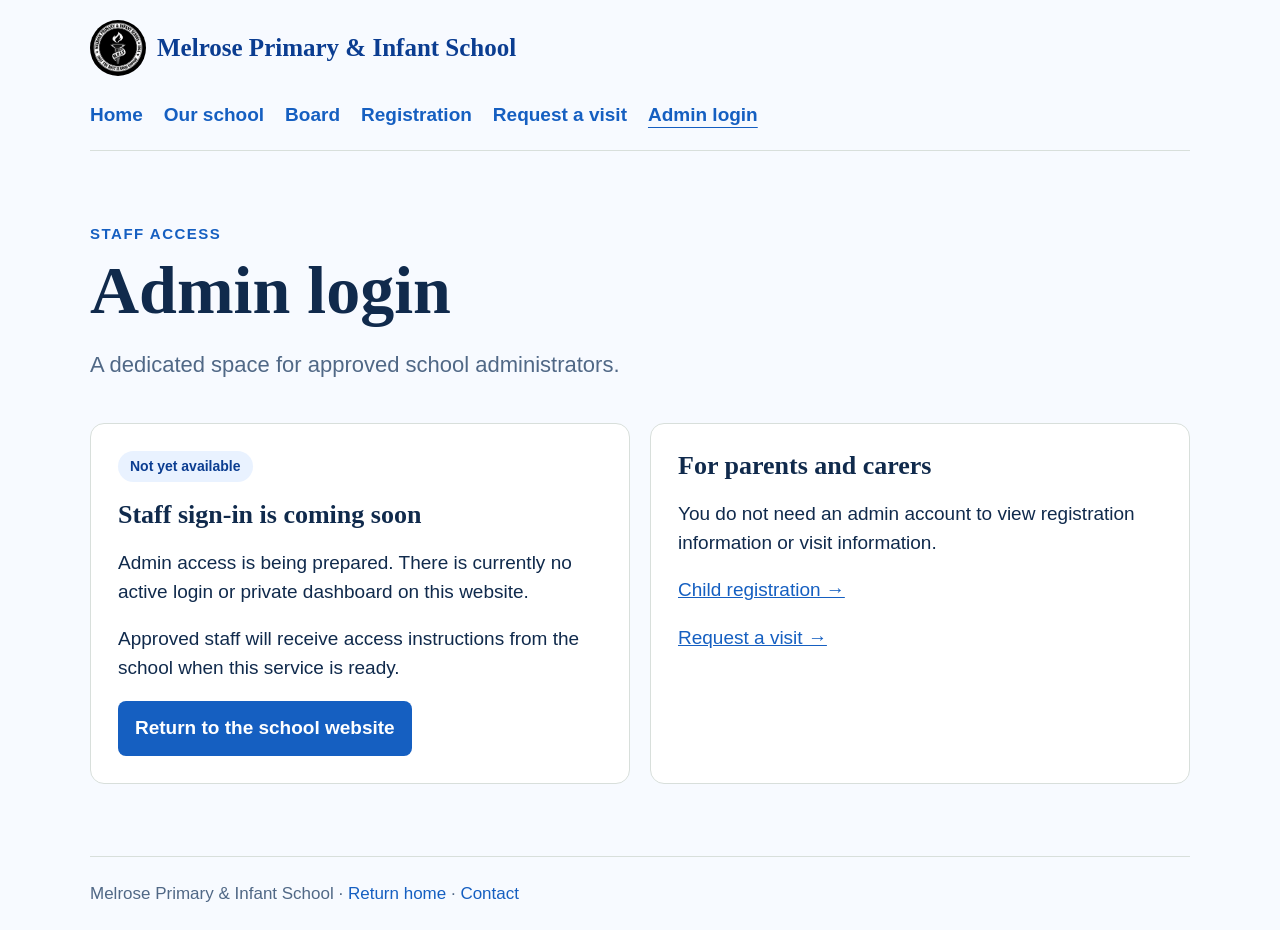
==== admin.html @ a360704c "Add registration, admin access and visit booking information pages" ====
<!doctype html><html lang="en"><head><meta charset="utf-8"><meta name="viewport" content="width=device-width,initial-scale=1"><title>Admin login | Melrose</title><link rel="stylesheet" href="school-pages.css"></head><body><header><a href="index.html"><img src="melrose-crest.png" alt="Melrose school crest">Melrose Primary &amp; Infant School</a><nav aria-label="Main navigation"><a href="index.html">Home</a><a href="school.html">Our school</a><a href="board.html">Board</a><a href="registration.html">Registration</a><a href="visit.html">Request a visit</a><a href="admin.html" aria-current="page">Admin login</a></nav></header><main><p class="label">Staff access</p><h1>Admin login</h1><p class="lead">A dedicated space for approved school administrators.</p>
<section class="list"><article><span class="status">Not yet available</span><h2>Staff sign-in is coming soon</h2><p>Admin access is being prepared. There is currently no active login or private dashboard on this website.</p><p>Approved staff will receive access instructions from the school when this service is ready.</p><a class="button" href="index.html">Return to the school website</a></article><article><h2>For parents and carers</h2><p>You do not need an admin account to view registration information or visit information.</p><p><a href="registration.html">Child registration →</a></p><p><a href="visit.html">Request a visit →</a></p></article></section></main><footer>Melrose Primary &amp; Infant School · <a href="index.html">Return home</a> · <a href="contact.html">Contact</a></footer></body></html>
---- school-pages.css ----
:root{--n:#0b3d91;--g:#155fc1;--m:#e9f2ff;--y:#ffd429;--c:#f7faff;--t:#102a4c}*{box-sizing:border-box}img{max-width:100%;height:auto}body{margin:0;overflow-x:hidden;background:var(--c);color:var(--t);font:19px/1.5 Arial,sans-serif}header,main,footer{width:min(1100px,calc(100% - 40px));margin:auto}header{min-height:104px;display:flex;align-items:center;justify-content:space-between;gap:25px;border-bottom:1px solid #d8dfdb;font-weight:700}header>a{font:700 25px Georgia;color:var(--n);display:flex;align-items:center;gap:11px;text-decoration:none}header img{width:56px;height:56px;border-radius:50%;object-fit:contain;background:#000}nav{display:flex;gap:21px}nav a,footer a{color:var(--g);text-decoration:none}main{padding:72px 0}.label{color:var(--g);text-transform:uppercase;letter-spacing:.1em;font-size:15px;font-weight:700;margin:0}h1{font:700 clamp(43px,6vw,68px)/1.05 Georgia;margin:10px 0 15px}.lead{font-size:22px;max-width:680px;color:#506886}.list{display:grid;grid-template-columns:repeat(2,1fr);gap:20px;margin-top:42px}.list article{background:#fff;border:1px solid #d8dfdb;border-radius:14px;padding:27px}.list h2{font:700 26px Georgia;margin:0}.button{display:inline-block;background:var(--g);color:#fff;padding:13px 17px;border-radius:8px;text-decoration:none;font-weight:700}.gallery{display:grid;grid-template-columns:repeat(3,1fr);gap:18px;margin-top:40px}.gallery figure{height:240px;margin:0;border-radius:15px;display:grid;place-items:center;position:relative;overflow:hidden}.gallery span{font-size:76px}.gallery img{width:130px;height:130px;object-fit:contain;border-radius:50%;background:#000}.gallery figcaption{position:absolute;bottom:0;width:100%;padding:13px;background:#0b3d91dd;color:#fff;font-weight:700}.green{background:#d8e9ff}.gold{background:#f7d991}.blue{background:#cfe3ff}.coral{background:#f4c2ac}.navy{background:#102a4c}.mint{background:#edf5ff}.note{color:#506886}footer{border-top:1px solid #d8dfdb;padding:24px 0;color:#506886;font-size:17px}@media(max-width:700px){header{padding:15px 0;display:block}header>a{margin-bottom:14px}nav{flex-wrap:wrap;gap:10px 18px}.list,.gallery{grid-template-columns:1fr}.gallery figure{height:210px}}

header{flex-wrap:wrap;padding:20px 0}nav{flex-wrap:wrap;gap:10px 21px}nav a[aria-current=page]{text-decoration:underline;text-underline-offset:6px}.status{display:inline-block;background:var(--m);color:var(--n);border-radius:30px;padding:5px 12px;font-size:14px;font-weight:700;margin-bottom:18px}a:focus-visible{outline:3px solid var(--g);outline-offset:5px}.list article>p>a{color:var(--g)}
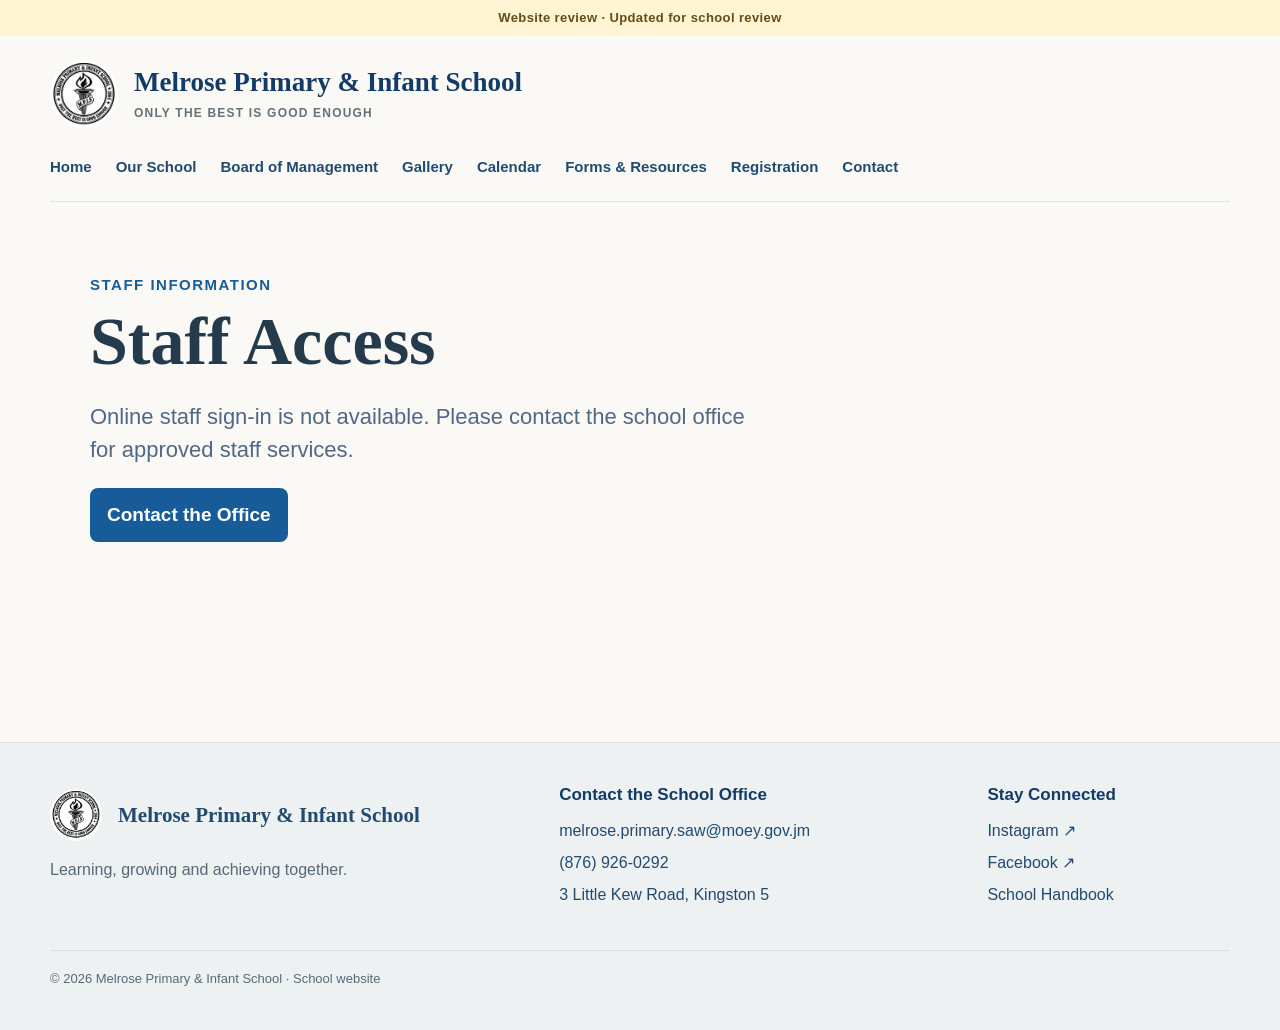
==== commit 93f1107f: "Refresh school branding, leadership, parent resources and gallery for review Lighten the palette; st" ====
--- a/admin.html
+++ b/admin.html
@@ -1,2 +1 @@
-<!doctype html><html lang="en"><head><meta charset="utf-8"><meta name="viewport" content="width=device-width,initial-scale=1"><title>Admin login | Melrose</title><link rel="stylesheet" href="school-pages.css"></head><body><header><a href="index.html"><img src="melrose-crest.png" alt="Melrose school crest">Melrose Primary &amp; Infant School</a><nav aria-label="Main navigation"><a href="index.html">Home</a><a href="school.html">Our school</a><a href="board.html">Board</a><a href="registration.html">Registration</a><a href="visit.html">Request a visit</a><a href="admin.html" aria-current="page">Admin login</a></nav></header><main><p class="label">Staff access</p><h1>Admin login</h1><p class="lead">A dedicated space for approved school administrators.</p>
-<section class="list"><article><span class="status">Not yet available</span><h2>Staff sign-in is coming soon</h2><p>Admin access is being prepared. There is currently no active login or private dashboard on this website.</p><p>Approved staff will receive access instructions from the school when this service is ready.</p><a class="button" href="index.html">Return to the school website</a></article><article><h2>For parents and carers</h2><p>You do not need an admin account to view registration information or visit information.</p><p><a href="registration.html">Child registration →</a></p><p><a href="visit.html">Request a visit →</a></p></article></section></main><footer>Melrose Primary &amp; Infant School · <a href="index.html">Return home</a> · <a href="contact.html">Contact</a></footer></body></html>+<!doctype html><html lang="en"><head><meta charset="utf-8"><meta name="viewport" content="width=device-width,initial-scale=1"><title>Admin login | Melrose</title><link rel="stylesheet" href="school-pages.css"><link rel="stylesheet" href="review.css"><script src="review.js" defer></script></head><body><div class="staging-notice">Website review · Updated for school review</div><header class="review-header"><a class="school-brand" href="index.html"><img src="melrose-crest.png" alt="Melrose Primary &amp; Infant School crest"><span>Melrose Primary &amp; Infant School<small>Only the best is good enough</small></span></a><nav aria-label="Main navigation"><a href="index.html">Home</a><a href="school.html">Our School</a><a href="board.html">Board of Management</a><a href="gallery.html">Gallery</a><a href="calendar.html">Calendar</a><a href="forms.html">Forms & Resources</a><a href="registration.html">Registration</a><a href="contact.html">Contact</a></nav></header><main><p class="label">Staff Information</p><h1>Staff Access</h1><p class="lead">Online staff sign-in is not available. Please contact the school office for approved staff services.</p><a class="button" href="contact.html">Contact the Office</a></main><footer class="review-footer"><div><a class="school-brand" href="index.html"><img src="melrose-crest.png" alt="School crest"><strong>Melrose Primary &amp; Infant School</strong></a><p>Learning, growing and achieving together.</p></div><div><h2>Contact the School Office</h2><a href="mailto:melrose.primary.saw@moey.gov.jm">melrose.primary.saw@moey.gov.jm</a><a href="tel:+18769260292">(876) 926-0292</a><a href="https://www.google.com/maps/search/?api=1&amp;query=3+Little+Kew+Road+Kingston+5+Jamaica" target="_blank" rel="noopener noreferrer">3 Little Kew Road, Kingston 5</a></div><div><h2>Stay Connected</h2><a href="https://www.instagram.com/melroseprimaryinfant/" target="_blank" rel="noopener noreferrer">Instagram ↗</a><a href="https://www.facebook.com/profile.php?id=61595158891442" target="_blank" rel="noopener noreferrer">Facebook ↗</a><a href="forms.html#handbook">School Handbook</a></div><p class="footer-note">© 2026 Melrose Primary &amp; Infant School · School website</p></footer></body></html>
--- a/review.css
+++ b/review.css
@@ -0,0 +1,9 @@
+:root{--n:#123b68;--g:#175b98;--m:#edf3f8;--y:#f4cd52;--c:#faf9f6;--t:#253a4b;--u:#576978;--l:#dde4e8}
+body{background:#faf9f6!important;color:var(--t)}a{overflow-wrap:anywhere}button,a.button,.btn{transition:background .2s,transform .2s}a.button:hover,.btn:hover{transform:translateY(-2px)}a:focus-visible,button:focus-visible{outline:3px solid #175b98;outline-offset:5px}body>main{min-height:60vh}.staging-notice{padding:9px 20px;background:#fff4d4;color:#654d16;text-align:center;font:600 13px/1.4 Arial,sans-serif;letter-spacing:.03em}
+.review-header{max-width:1180px;width:calc(100% - 44px);margin:auto;padding:24px 0 18px;display:block;border-bottom:1px solid #dde4e8}.school-brand{display:flex;align-items:center;gap:16px;color:#123b68;text-decoration:none;font:700 27px/1.15 Georgia,serif}.school-brand img{width:68px;height:68px;object-fit:contain;background:white!important;border-radius:50%;flex-shrink:0}.school-brand small{display:block;font:600 12px/1.4 Arial,sans-serif;letter-spacing:.1em;text-transform:uppercase;margin-top:7px;color:#65717a}.review-header nav{display:flex;flex-wrap:wrap;gap:10px 24px;margin-top:24px;font:600 15px/1.5 Arial,sans-serif}.review-header nav a{color:#224a70;padding:4px 0}.review-header nav a[aria-current]{text-decoration:underline;text-underline-offset:7px}
+.review-footer{width:100%;max-width:none;background:#edf1f2!important;border-top:1px solid #dde4e8;color:#253a4b!important;padding:40px max(22px,calc((100vw - 1180px)/2));display:grid;grid-template-columns:1.2fr 1fr .6fr;gap:24px;font:16px/1.6 Arial,sans-serif}.review-footer .school-brand{font-size:21px}.review-footer .school-brand img{width:52px;height:52px}.review-footer h2{font:700 17px/1.4 Arial;margin:0 0 12px;letter-spacing:0;color:#123b68}.review-footer a{display:block;color:#224a70!important;text-decoration:none;margin:6px 0}.review-footer a.school-brand{display:flex}.review-footer p{color:#576978!important}.footer-note{grid-column:1/-1;border-top:1px solid #d5dfe2;padding-top:18px;font-size:13px;margin-bottom:0}.review-note{background:#fff5db;border-left:4px solid #dfb442;padding:16px 20px;font:16px/1.6 Arial}.board-roster{margin:52px 0}.board-roster h3{font:700 23px Georgia;margin:0}.board-roster>h2,.purpose-title{font:700 34px Georgia;margin-top:45px}.board-roster .list{margin-top:20px}
+.top{background:#eef2f5!important;color:#123b68!important}.hero.united-welcome{background:linear-gradient(115deg,#f5f5ef,#edf3f5 70%,#fff9e8)!important;color:#123b68!important;border-bottom:1px solid #e1e5e4!important}.hero.united-welcome h2{color:#31627d!important}.hero.united-welcome .welcome-copy>p{color:#4a6477!important}.hero.united-welcome .k,.hero.united-welcome .crest-motto{color:#4c687a!important}.welcome-crest img{background:#fff!important;box-shadow:0 12px 32px #24445b16!important}.united-welcome::before{border-color:#f4cd5222!important}.hero.united-welcome .btn:not(.gold){background:#175b98!important;color:white!important}.quick{background:#fff!important;color:#123b68!important;border-bottom:1px solid #dde4e8}.quick .w{gap:20px;padding:26px 0}.quick b{background:#f6ebc9!important}.crestbox{background:#eef2f4!important;border:1px solid #dde4e8}.crestbox img{background:white!important;box-shadow:none!important;width:210px;height:210px}.band{background:#f0f2ee!important;color:#123b68!important}.band .k{color:#4f6d79!important}.band p{color:#526673!important}.signup{background:#fff7df!important}.resource-shortcuts{display:grid;gap:12px}.resource-shortcuts a{display:block;background:white;padding:18px;border:1px solid #dce2df;border-radius:9px;color:#123b68;font-weight:700}.resource-shortcuts span{display:block;color:#6b726d;font-size:14px;font-weight:400;margin-top:4px}.newsletter-request p{font-size:15px;line-height:1.6;color:#596575}.newsletter-request .btn{background:#175b98;color:#fff}.welcome h2{font-size:clamp(34px,4vw,48px)}.news{gap:22px}.news .item{padding:20px 0}.news .date{background:#f1f4f5}.term-summary{background:#fff;border:1px solid #dde4e8;border-radius:14px;padding:25px 30px;margin:32px 0}.term-summary h2{font:700 27px Georgia;margin-top:0}.term-summary li{margin:10px 0}.term-summary p{font-size:15px;color:#576978}
+.gallery{grid-template-columns:repeat(auto-fit,minmax(270px,370px));gap:28px}.gallery .album-tile{height:330px!important;box-shadow:0 8px 26px #24445b12;border:8px solid white!important;border-radius:16px!important;background:#fff!important}.gallery .album-tile img{border-radius:8px!important;object-position:center 38%;transition:transform .3s}.gallery .album-tile:hover img{transform:scale(1.03)}.gallery .album-tile span{background:#fff!important;color:#123b68!important;border-top:1px solid #e0e5e7;padding:18px!important;font:700 23px Georgia!important}.album-tile small{color:#637681;font:15px Arial!important}.photo-list{grid-template-columns:repeat(2,minmax(0,1fr));max-width:none}.photo-list button{border:8px solid #fff!important;box-shadow:0 6px 20px #24445b12}.photo-list img{aspect-ratio:4/3;object-fit:cover}.photo-list span{font-size:16px;line-height:1.5}.viewer{background:#f5f5f3!important;color:#123b68!important}.chairwoman,.list article{box-shadow:0 4px 20px #24445b06;border-color:#e0e5e7!important}.chairwoman blockquote{font-size:20px!important}.chairwoman h3{font:700 24px/1.35 Georgia}.chairwoman-message{padding-top:30px;padding-bottom:30px}
+@media(max-width:800px){.review-footer{grid-template-columns:1fr 1fr}.review-footer>div:first-child{grid-column:1/-1}.review-header{width:calc(100% - 32px)}.school-brand{font-size:24px}.photo-list{grid-template-columns:1fr}}
+@media(max-width:580px){.review-footer{grid-template-columns:1fr}.school-brand{font-size:20px}.school-brand img{width:56px;height:56px}.review-header nav{gap:10px 18px;font-size:14px}.quick .w{grid-template-columns:1fr 1fr}.band .w,.signup .w{gap:28px}.gallery{grid-template-columns:1fr}.term-summary{padding:22px}.review-footer{padding:30px 20px}}
+@media(prefers-reduced-motion:reduce){*,*::before,*::after{scroll-behavior:auto!important;animation:none!important;transition:none!important}}
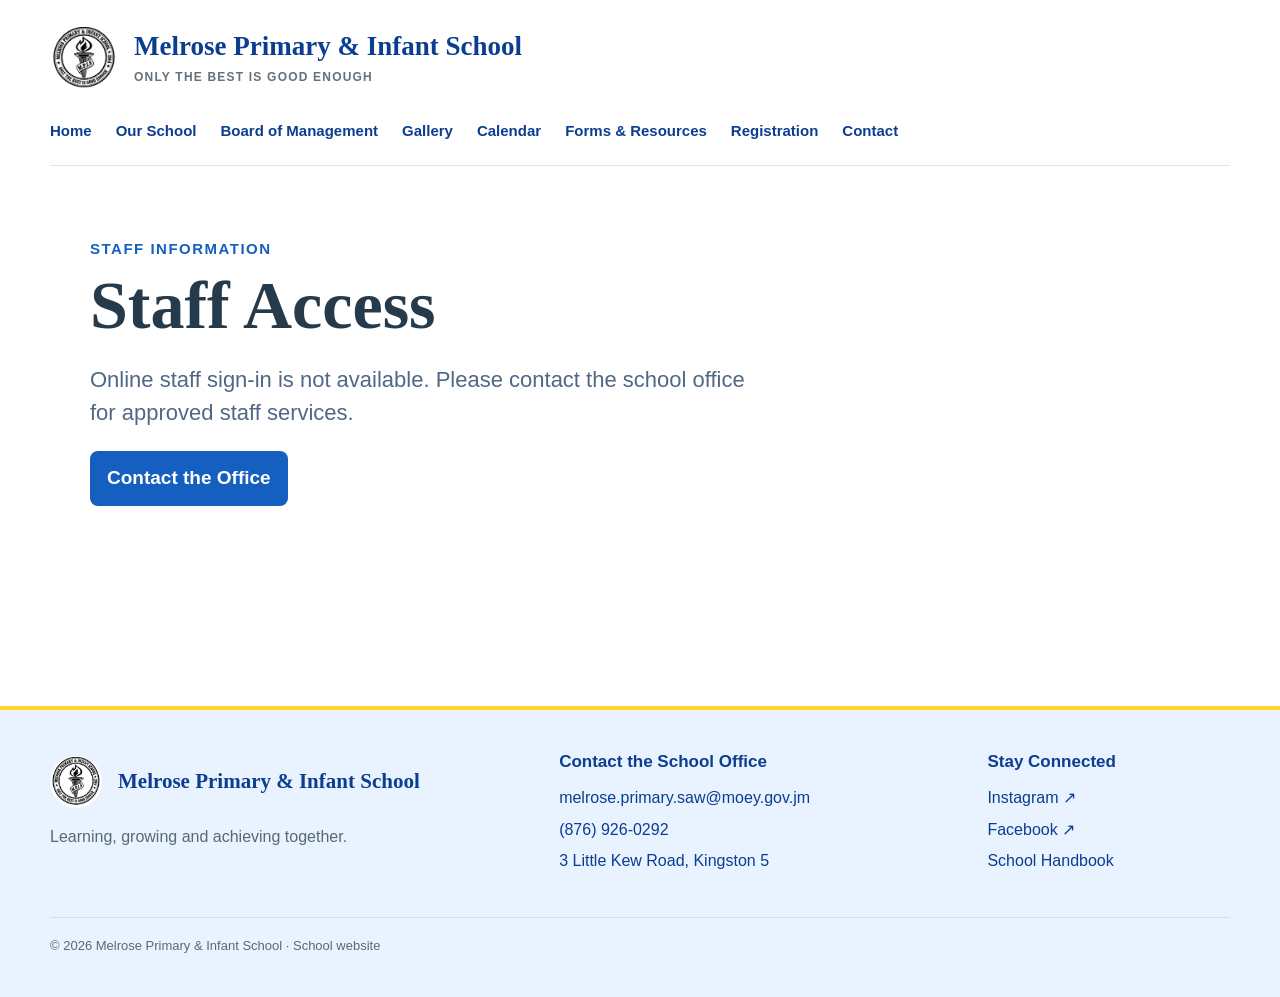
==== commit 11fc0091: "Use school colours and remove website review notices" ====
--- a/admin.html
+++ b/admin.html
@@ -1 +1 @@
-<!doctype html><html lang="en"><head><meta charset="utf-8"><meta name="viewport" content="width=device-width,initial-scale=1"><title>Admin login | Melrose</title><link rel="stylesheet" href="school-pages.css"><link rel="stylesheet" href="review.css"><script src="review.js" defer></script></head><body><div class="staging-notice">Website review · Updated for school review</div><header class="review-header"><a class="school-brand" href="index.html"><img src="melrose-crest.png" alt="Melrose Primary &amp; Infant School crest"><span>Melrose Primary &amp; Infant School<small>Only the best is good enough</small></span></a><nav aria-label="Main navigation"><a href="index.html">Home</a><a href="school.html">Our School</a><a href="board.html">Board of Management</a><a href="gallery.html">Gallery</a><a href="calendar.html">Calendar</a><a href="forms.html">Forms & Resources</a><a href="registration.html">Registration</a><a href="contact.html">Contact</a></nav></header><main><p class="label">Staff Information</p><h1>Staff Access</h1><p class="lead">Online staff sign-in is not available. Please contact the school office for approved staff services.</p><a class="button" href="contact.html">Contact the Office</a></main><footer class="review-footer"><div><a class="school-brand" href="index.html"><img src="melrose-crest.png" alt="School crest"><strong>Melrose Primary &amp; Infant School</strong></a><p>Learning, growing and achieving together.</p></div><div><h2>Contact the School Office</h2><a href="mailto:melrose.primary.saw@moey.gov.jm">melrose.primary.saw@moey.gov.jm</a><a href="tel:+18769260292">(876) 926-0292</a><a href="https://www.google.com/maps/search/?api=1&amp;query=3+Little+Kew+Road+Kingston+5+Jamaica" target="_blank" rel="noopener noreferrer">3 Little Kew Road, Kingston 5</a></div><div><h2>Stay Connected</h2><a href="https://www.instagram.com/melroseprimaryinfant/" target="_blank" rel="noopener noreferrer">Instagram ↗</a><a href="https://www.facebook.com/profile.php?id=61595158891442" target="_blank" rel="noopener noreferrer">Facebook ↗</a><a href="forms.html#handbook">School Handbook</a></div><p class="footer-note">© 2026 Melrose Primary &amp; Infant School · School website</p></footer></body></html>+<!doctype html><html lang="en"><head><meta charset="utf-8"><meta name="viewport" content="width=device-width,initial-scale=1"><title>Admin login | Melrose</title><link rel="stylesheet" href="school-pages.css"><link rel="stylesheet" href="review.css"><script src="review.js" defer></script></head><body><header class="review-header"><a class="school-brand" href="index.html"><img src="melrose-crest.png" alt="Melrose Primary &amp; Infant School crest"><span>Melrose Primary &amp; Infant School<small>Only the best is good enough</small></span></a><nav aria-label="Main navigation"><a href="index.html">Home</a><a href="school.html">Our School</a><a href="board.html">Board of Management</a><a href="gallery.html">Gallery</a><a href="calendar.html">Calendar</a><a href="forms.html">Forms & Resources</a><a href="registration.html">Registration</a><a href="contact.html">Contact</a></nav></header><main><p class="label">Staff Information</p><h1>Staff Access</h1><p class="lead">Online staff sign-in is not available. Please contact the school office for approved staff services.</p><a class="button" href="contact.html">Contact the Office</a></main><footer class="review-footer"><div><a class="school-brand" href="index.html"><img src="melrose-crest.png" alt="School crest"><strong>Melrose Primary &amp; Infant School</strong></a><p>Learning, growing and achieving together.</p></div><div><h2>Contact the School Office</h2><a href="mailto:melrose.primary.saw@moey.gov.jm">melrose.primary.saw@moey.gov.jm</a><a href="tel:+18769260292">(876) 926-0292</a><a href="https://www.google.com/maps/search/?api=1&amp;query=3+Little+Kew+Road+Kingston+5+Jamaica" target="_blank" rel="noopener noreferrer">3 Little Kew Road, Kingston 5</a></div><div><h2>Stay Connected</h2><a href="https://www.instagram.com/melroseprimaryinfant/" target="_blank" rel="noopener noreferrer">Instagram ↗</a><a href="https://www.facebook.com/profile.php?id=61595158891442" target="_blank" rel="noopener noreferrer">Facebook ↗</a><a href="forms.html#handbook">School Handbook</a></div><p class="footer-note">© 2026 Melrose Primary &amp; Infant School · School website</p></footer></body></html>
--- a/review.css
+++ b/review.css
@@ -1,9 +1,12 @@
-:root{--n:#123b68;--g:#175b98;--m:#edf3f8;--y:#f4cd52;--c:#faf9f6;--t:#253a4b;--u:#576978;--l:#dde4e8}
-body{background:#faf9f6!important;color:var(--t)}a{overflow-wrap:anywhere}button,a.button,.btn{transition:background .2s,transform .2s}a.button:hover,.btn:hover{transform:translateY(-2px)}a:focus-visible,button:focus-visible{outline:3px solid #175b98;outline-offset:5px}body>main{min-height:60vh}.staging-notice{padding:9px 20px;background:#fff4d4;color:#654d16;text-align:center;font:600 13px/1.4 Arial,sans-serif;letter-spacing:.03em}
-.review-header{max-width:1180px;width:calc(100% - 44px);margin:auto;padding:24px 0 18px;display:block;border-bottom:1px solid #dde4e8}.school-brand{display:flex;align-items:center;gap:16px;color:#123b68;text-decoration:none;font:700 27px/1.15 Georgia,serif}.school-brand img{width:68px;height:68px;object-fit:contain;background:white!important;border-radius:50%;flex-shrink:0}.school-brand small{display:block;font:600 12px/1.4 Arial,sans-serif;letter-spacing:.1em;text-transform:uppercase;margin-top:7px;color:#65717a}.review-header nav{display:flex;flex-wrap:wrap;gap:10px 24px;margin-top:24px;font:600 15px/1.5 Arial,sans-serif}.review-header nav a{color:#224a70;padding:4px 0}.review-header nav a[aria-current]{text-decoration:underline;text-underline-offset:7px}
-.review-footer{width:100%;max-width:none;background:#edf1f2!important;border-top:1px solid #dde4e8;color:#253a4b!important;padding:40px max(22px,calc((100vw - 1180px)/2));display:grid;grid-template-columns:1.2fr 1fr .6fr;gap:24px;font:16px/1.6 Arial,sans-serif}.review-footer .school-brand{font-size:21px}.review-footer .school-brand img{width:52px;height:52px}.review-footer h2{font:700 17px/1.4 Arial;margin:0 0 12px;letter-spacing:0;color:#123b68}.review-footer a{display:block;color:#224a70!important;text-decoration:none;margin:6px 0}.review-footer a.school-brand{display:flex}.review-footer p{color:#576978!important}.footer-note{grid-column:1/-1;border-top:1px solid #d5dfe2;padding-top:18px;font-size:13px;margin-bottom:0}.review-note{background:#fff5db;border-left:4px solid #dfb442;padding:16px 20px;font:16px/1.6 Arial}.board-roster{margin:52px 0}.board-roster h3{font:700 23px Georgia;margin:0}.board-roster>h2,.purpose-title{font:700 34px Georgia;margin-top:45px}.board-roster .list{margin-top:20px}
-.top{background:#eef2f5!important;color:#123b68!important}.hero.united-welcome{background:linear-gradient(115deg,#f5f5ef,#edf3f5 70%,#fff9e8)!important;color:#123b68!important;border-bottom:1px solid #e1e5e4!important}.hero.united-welcome h2{color:#31627d!important}.hero.united-welcome .welcome-copy>p{color:#4a6477!important}.hero.united-welcome .k,.hero.united-welcome .crest-motto{color:#4c687a!important}.welcome-crest img{background:#fff!important;box-shadow:0 12px 32px #24445b16!important}.united-welcome::before{border-color:#f4cd5222!important}.hero.united-welcome .btn:not(.gold){background:#175b98!important;color:white!important}.quick{background:#fff!important;color:#123b68!important;border-bottom:1px solid #dde4e8}.quick .w{gap:20px;padding:26px 0}.quick b{background:#f6ebc9!important}.crestbox{background:#eef2f4!important;border:1px solid #dde4e8}.crestbox img{background:white!important;box-shadow:none!important;width:210px;height:210px}.band{background:#f0f2ee!important;color:#123b68!important}.band .k{color:#4f6d79!important}.band p{color:#526673!important}.signup{background:#fff7df!important}.resource-shortcuts{display:grid;gap:12px}.resource-shortcuts a{display:block;background:white;padding:18px;border:1px solid #dce2df;border-radius:9px;color:#123b68;font-weight:700}.resource-shortcuts span{display:block;color:#6b726d;font-size:14px;font-weight:400;margin-top:4px}.newsletter-request p{font-size:15px;line-height:1.6;color:#596575}.newsletter-request .btn{background:#175b98;color:#fff}.welcome h2{font-size:clamp(34px,4vw,48px)}.news{gap:22px}.news .item{padding:20px 0}.news .date{background:#f1f4f5}.term-summary{background:#fff;border:1px solid #dde4e8;border-radius:14px;padding:25px 30px;margin:32px 0}.term-summary h2{font:700 27px Georgia;margin-top:0}.term-summary li{margin:10px 0}.term-summary p{font-size:15px;color:#576978}
-.gallery{grid-template-columns:repeat(auto-fit,minmax(270px,370px));gap:28px}.gallery .album-tile{height:330px!important;box-shadow:0 8px 26px #24445b12;border:8px solid white!important;border-radius:16px!important;background:#fff!important}.gallery .album-tile img{border-radius:8px!important;object-position:center 38%;transition:transform .3s}.gallery .album-tile:hover img{transform:scale(1.03)}.gallery .album-tile span{background:#fff!important;color:#123b68!important;border-top:1px solid #e0e5e7;padding:18px!important;font:700 23px Georgia!important}.album-tile small{color:#637681;font:15px Arial!important}.photo-list{grid-template-columns:repeat(2,minmax(0,1fr));max-width:none}.photo-list button{border:8px solid #fff!important;box-shadow:0 6px 20px #24445b12}.photo-list img{aspect-ratio:4/3;object-fit:cover}.photo-list span{font-size:16px;line-height:1.5}.viewer{background:#f5f5f3!important;color:#123b68!important}.chairwoman,.list article{box-shadow:0 4px 20px #24445b06;border-color:#e0e5e7!important}.chairwoman blockquote{font-size:20px!important}.chairwoman h3{font:700 24px/1.35 Georgia}.chairwoman-message{padding-top:30px;padding-bottom:30px}
+:root{--n:#0b3d91;--g:#155fc1;--m:#edf3f8;--y:#ffd429;--c:#ffffff;--t:#253a4b;--u:#576978;--l:#dde4e8}
+body{background:#ffffff!important;color:var(--t)}a{overflow-wrap:anywhere}button,a.button,.btn{transition:background .2s,transform .2s}a.button:hover,.btn:hover{transform:translateY(-2px)}a:focus-visible,button:focus-visible{outline:3px solid #155fc1;outline-offset:5px}body>main{min-height:60vh}.staging-notice{padding:9px 20px;background:#fff4d4;color:#654d16;text-align:center;font:600 13px/1.4 Arial,sans-serif;letter-spacing:.03em}
+.review-header{max-width:1180px;width:calc(100% - 44px);margin:auto;padding:24px 0 18px;display:block;border-bottom:1px solid #dde4e8}.school-brand{display:flex;align-items:center;gap:16px;color:#0b3d91;text-decoration:none;font:700 27px/1.15 Georgia,serif}.school-brand img{width:68px;height:68px;object-fit:contain;background:white!important;border-radius:50%;flex-shrink:0}.school-brand small{display:block;font:600 12px/1.4 Arial,sans-serif;letter-spacing:.1em;text-transform:uppercase;margin-top:7px;color:#65717a}.review-header nav{display:flex;flex-wrap:wrap;gap:10px 24px;margin-top:24px;font:600 15px/1.5 Arial,sans-serif}.review-header nav a{color:#224a70;padding:4px 0}.review-header nav a[aria-current]{text-decoration:underline;text-underline-offset:7px}
+.review-footer{width:100%;max-width:none;background:#e9f2ff!important;border-top:1px solid #dde4e8;color:#253a4b!important;padding:40px max(22px,calc((100vw - 1180px)/2));display:grid;grid-template-columns:1.2fr 1fr .6fr;gap:24px;font:16px/1.6 Arial,sans-serif}.review-footer .school-brand{font-size:21px}.review-footer .school-brand img{width:52px;height:52px}.review-footer h2{font:700 17px/1.4 Arial;margin:0 0 12px;letter-spacing:0;color:#0b3d91}.review-footer a{display:block;color:#224a70!important;text-decoration:none;margin:6px 0}.review-footer a.school-brand{display:flex}.review-footer p{color:#576978!important}.footer-note{grid-column:1/-1;border-top:1px solid #d5dfe2;padding-top:18px;font-size:13px;margin-bottom:0}.review-note{background:#e9f2ff;border-left:4px solid #ffd429;padding:16px 20px;font:16px/1.6 Arial}.board-roster{margin:52px 0}.board-roster h3{font:700 23px Georgia;margin:0}.board-roster>h2,.purpose-title{font:700 34px Georgia;margin-top:45px}.board-roster .list{margin-top:20px}
+.top{background:#e9f2ff!important;color:#0b3d91!important}.hero.united-welcome{background:linear-gradient(115deg,#e9f2ff,#dbeaff 70%,#ffffff)!important;color:#0b3d91!important;border-bottom:1px solid #e1e5e4!important}.hero.united-welcome h2{color:#31627d!important}.hero.united-welcome .welcome-copy>p{color:#4a6477!important}.hero.united-welcome .k,.hero.united-welcome .crest-motto{color:#4c687a!important}.welcome-crest img{background:#fff!important;box-shadow:0 12px 32px #24445b16!important}.united-welcome::before{border-color:#ffd42922!important}.hero.united-welcome .btn:not(.gold){background:#155fc1!important;color:white!important}.quick{background:#fff!important;color:#0b3d91!important;border-bottom:1px solid #dde4e8}.quick .w{gap:20px;padding:26px 0}.quick b{background:#ffd429!important}.crestbox{background:#e9f2ff!important;border:1px solid #dde4e8}.crestbox img{background:white!important;box-shadow:none!important;width:210px;height:210px}.band{background:#e9f2ff!important;color:#0b3d91!important}.band .k{color:#4f6d79!important}.band p{color:#526673!important}.signup{background:#ffffff!important}.resource-shortcuts{display:grid;gap:12px}.resource-shortcuts a{display:block;background:white;padding:18px;border:1px solid #dce2df;border-radius:9px;color:#0b3d91;font-weight:700}.resource-shortcuts span{display:block;color:#6b726d;font-size:14px;font-weight:400;margin-top:4px}.newsletter-request p{font-size:15px;line-height:1.6;color:#596575}.newsletter-request .btn{background:#155fc1;color:#fff}.welcome h2{font-size:clamp(34px,4vw,48px)}.news{gap:22px}.news .item{padding:20px 0}.news .date{background:#e9f2ff}.term-summary{background:#fff;border:1px solid #dde4e8;border-radius:14px;padding:25px 30px;margin:32px 0}.term-summary h2{font:700 27px Georgia;margin-top:0}.term-summary li{margin:10px 0}.term-summary p{font-size:15px;color:#576978}
+.gallery{grid-template-columns:repeat(auto-fit,minmax(270px,370px));gap:28px}.gallery .album-tile{height:330px!important;box-shadow:0 8px 26px #24445b12;border:8px solid white!important;border-radius:16px!important;background:#fff!important}.gallery .album-tile img{border-radius:8px!important;object-position:center 38%;transition:transform .3s}.gallery .album-tile:hover img{transform:scale(1.03)}.gallery .album-tile span{background:#fff!important;color:#0b3d91!important;border-top:1px solid #e0e5e7;padding:18px!important;font:700 23px Georgia!important}.album-tile small{color:#637681;font:15px Arial!important}.photo-list{grid-template-columns:repeat(2,minmax(0,1fr));max-width:none}.photo-list button{border:8px solid #fff!important;box-shadow:0 6px 20px #24445b12}.photo-list img{aspect-ratio:4/3;object-fit:cover}.photo-list span{font-size:16px;line-height:1.5}.viewer{background:#ffffff!important;color:#0b3d91!important}.chairwoman,.list article{box-shadow:0 4px 20px #24445b06;border-color:#e0e5e7!important}.chairwoman blockquote{font-size:20px!important}.chairwoman h3{font:700 24px/1.35 Georgia}.chairwoman-message{padding-top:30px;padding-bottom:30px}
 @media(max-width:800px){.review-footer{grid-template-columns:1fr 1fr}.review-footer>div:first-child{grid-column:1/-1}.review-header{width:calc(100% - 32px)}.school-brand{font-size:24px}.photo-list{grid-template-columns:1fr}}
 @media(max-width:580px){.review-footer{grid-template-columns:1fr}.school-brand{font-size:20px}.school-brand img{width:56px;height:56px}.review-header nav{gap:10px 18px;font-size:14px}.quick .w{grid-template-columns:1fr 1fr}.band .w,.signup .w{gap:28px}.gallery{grid-template-columns:1fr}.term-summary{padding:22px}.review-footer{padding:30px 20px}}
 @media(prefers-reduced-motion:reduce){*,*::before,*::after{scroll-behavior:auto!important;animation:none!important;transition:none!important}}
+
+/* School palette: light blue, dark blue, yellow and white. */
+.hero.united-welcome{background:linear-gradient(110deg,#e9f2ff,#dbeaff 70%,#ffffff)!important;border-bottom:4px solid #ffd429!important}.hero.united-welcome h1,.hero.united-welcome h2{color:#0b3d91!important}.hero.united-welcome .welcome-copy>p{color:#254b78!important}.hero.united-welcome .k,.hero.united-welcome .crest-motto{color:#0b3d91!important}.band{background:#e9f2ff!important;border-top:1px solid #cfdbeb;border-bottom:1px solid #cfdbeb}.signup{background:#ffffff!important;border-top:5px solid #ffd429}.btn.gold,.quick b{background:#ffd429!important;color:#0b3d91!important}.review-footer{background:#e9f2ff!important;border-top:4px solid #ffd429}.top{background:#0b3d91!important;color:#ffffff!important}.top a{color:#ffffff!important}.resource-shortcuts a{border-color:#cfdbeb}.review-header nav a,.school-brand,.review-footer h2,.review-footer a{color:#0b3d91!important}
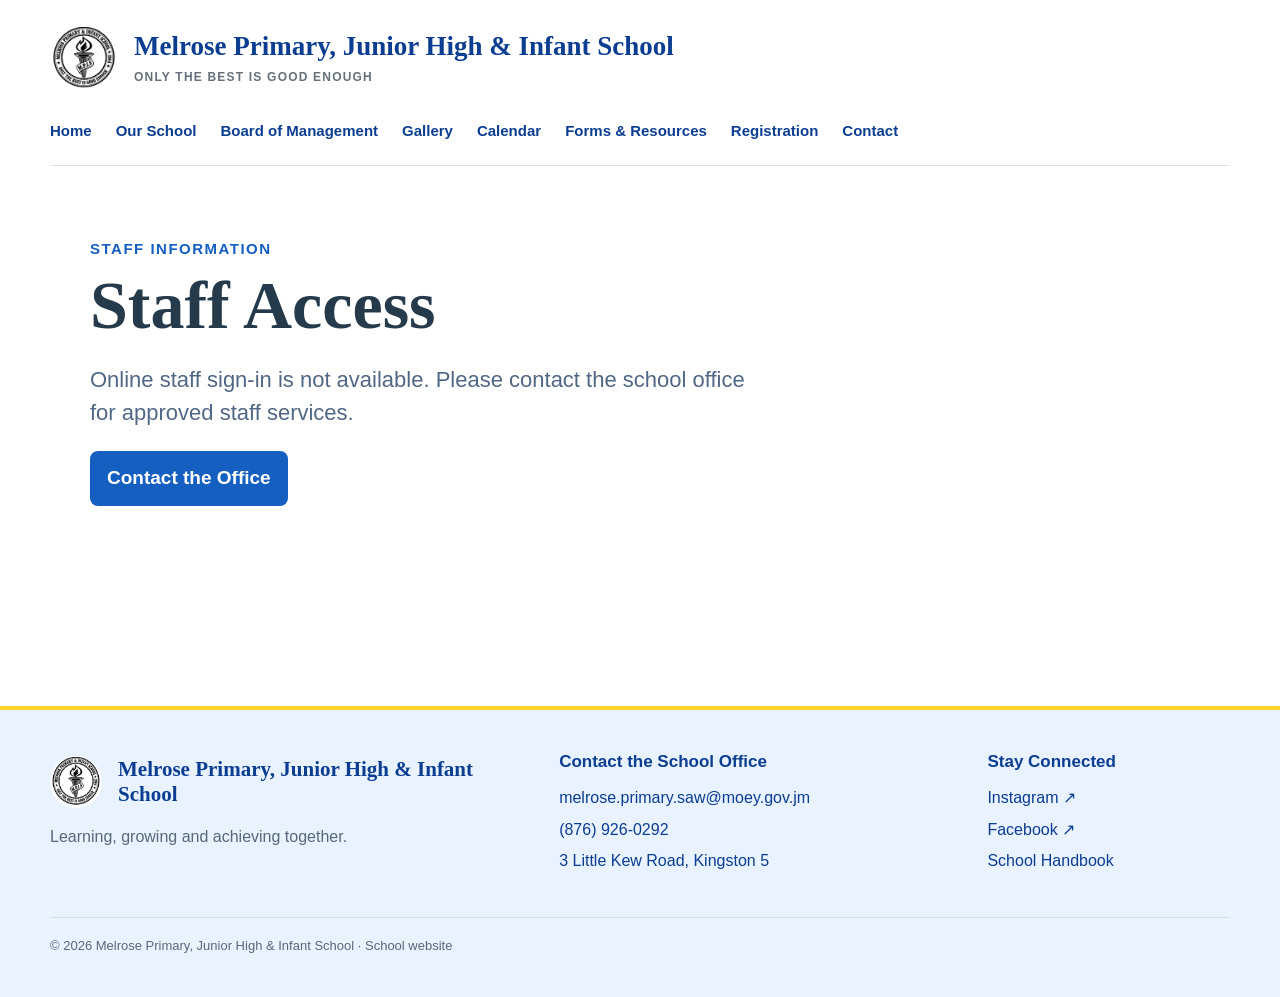
==== commit 1fbad55a: "Include Junior High in school name and use Care-givers wording" ====
--- a/admin.html
+++ b/admin.html
@@ -1 +1 @@
-<!doctype html><html lang="en"><head><meta charset="utf-8"><meta name="viewport" content="width=device-width,initial-scale=1"><title>Admin login | Melrose</title><link rel="stylesheet" href="school-pages.css"><link rel="stylesheet" href="review.css"><script src="review.js" defer></script></head><body><header class="review-header"><a class="school-brand" href="index.html"><img src="melrose-crest.png" alt="Melrose Primary &amp; Infant School crest"><span>Melrose Primary &amp; Infant School<small>Only the best is good enough</small></span></a><nav aria-label="Main navigation"><a href="index.html">Home</a><a href="school.html">Our School</a><a href="board.html">Board of Management</a><a href="gallery.html">Gallery</a><a href="calendar.html">Calendar</a><a href="forms.html">Forms & Resources</a><a href="registration.html">Registration</a><a href="contact.html">Contact</a></nav></header><main><p class="label">Staff Information</p><h1>Staff Access</h1><p class="lead">Online staff sign-in is not available. Please contact the school office for approved staff services.</p><a class="button" href="contact.html">Contact the Office</a></main><footer class="review-footer"><div><a class="school-brand" href="index.html"><img src="melrose-crest.png" alt="School crest"><strong>Melrose Primary &amp; Infant School</strong></a><p>Learning, growing and achieving together.</p></div><div><h2>Contact the School Office</h2><a href="mailto:melrose.primary.saw@moey.gov.jm">melrose.primary.saw@moey.gov.jm</a><a href="tel:+18769260292">(876) 926-0292</a><a href="https://www.google.com/maps/search/?api=1&amp;query=3+Little+Kew+Road+Kingston+5+Jamaica" target="_blank" rel="noopener noreferrer">3 Little Kew Road, Kingston 5</a></div><div><h2>Stay Connected</h2><a href="https://www.instagram.com/melroseprimaryinfant/" target="_blank" rel="noopener noreferrer">Instagram ↗</a><a href="https://www.facebook.com/profile.php?id=61595158891442" target="_blank" rel="noopener noreferrer">Facebook ↗</a><a href="forms.html#handbook">School Handbook</a></div><p class="footer-note">© 2026 Melrose Primary &amp; Infant School · School website</p></footer></body></html>+<!doctype html><html lang="en"><head><meta charset="utf-8"><meta name="viewport" content="width=device-width,initial-scale=1"><title>Admin login | Melrose</title><link rel="stylesheet" href="school-pages.css"><link rel="stylesheet" href="review.css"><script src="review.js" defer></script></head><body><header class="review-header"><a class="school-brand" href="index.html"><img src="melrose-crest.png" alt="Melrose Primary, Junior High &amp; Infant School crest"><span>Melrose Primary, Junior High &amp; Infant School<small>Only the best is good enough</small></span></a><nav aria-label="Main navigation"><a href="index.html">Home</a><a href="school.html">Our School</a><a href="board.html">Board of Management</a><a href="gallery.html">Gallery</a><a href="calendar.html">Calendar</a><a href="forms.html">Forms & Resources</a><a href="registration.html">Registration</a><a href="contact.html">Contact</a></nav></header><main><p class="label">Staff Information</p><h1>Staff Access</h1><p class="lead">Online staff sign-in is not available. Please contact the school office for approved staff services.</p><a class="button" href="contact.html">Contact the Office</a></main><footer class="review-footer"><div><a class="school-brand" href="index.html"><img src="melrose-crest.png" alt="School crest"><strong>Melrose Primary, Junior High &amp; Infant School</strong></a><p>Learning, growing and achieving together.</p></div><div><h2>Contact the School Office</h2><a href="mailto:melrose.primary.saw@moey.gov.jm">melrose.primary.saw@moey.gov.jm</a><a href="tel:+18769260292">(876) 926-0292</a><a href="https://www.google.com/maps/search/?api=1&amp;query=3+Little+Kew+Road+Kingston+5+Jamaica" target="_blank" rel="noopener noreferrer">3 Little Kew Road, Kingston 5</a></div><div><h2>Stay Connected</h2><a href="https://www.instagram.com/melroseprimaryinfant/" target="_blank" rel="noopener noreferrer">Instagram ↗</a><a href="https://www.facebook.com/profile.php?id=61595158891442" target="_blank" rel="noopener noreferrer">Facebook ↗</a><a href="forms.html#handbook">School Handbook</a></div><p class="footer-note">© 2026 Melrose Primary, Junior High &amp; Infant School · School website</p></footer></body></html>
